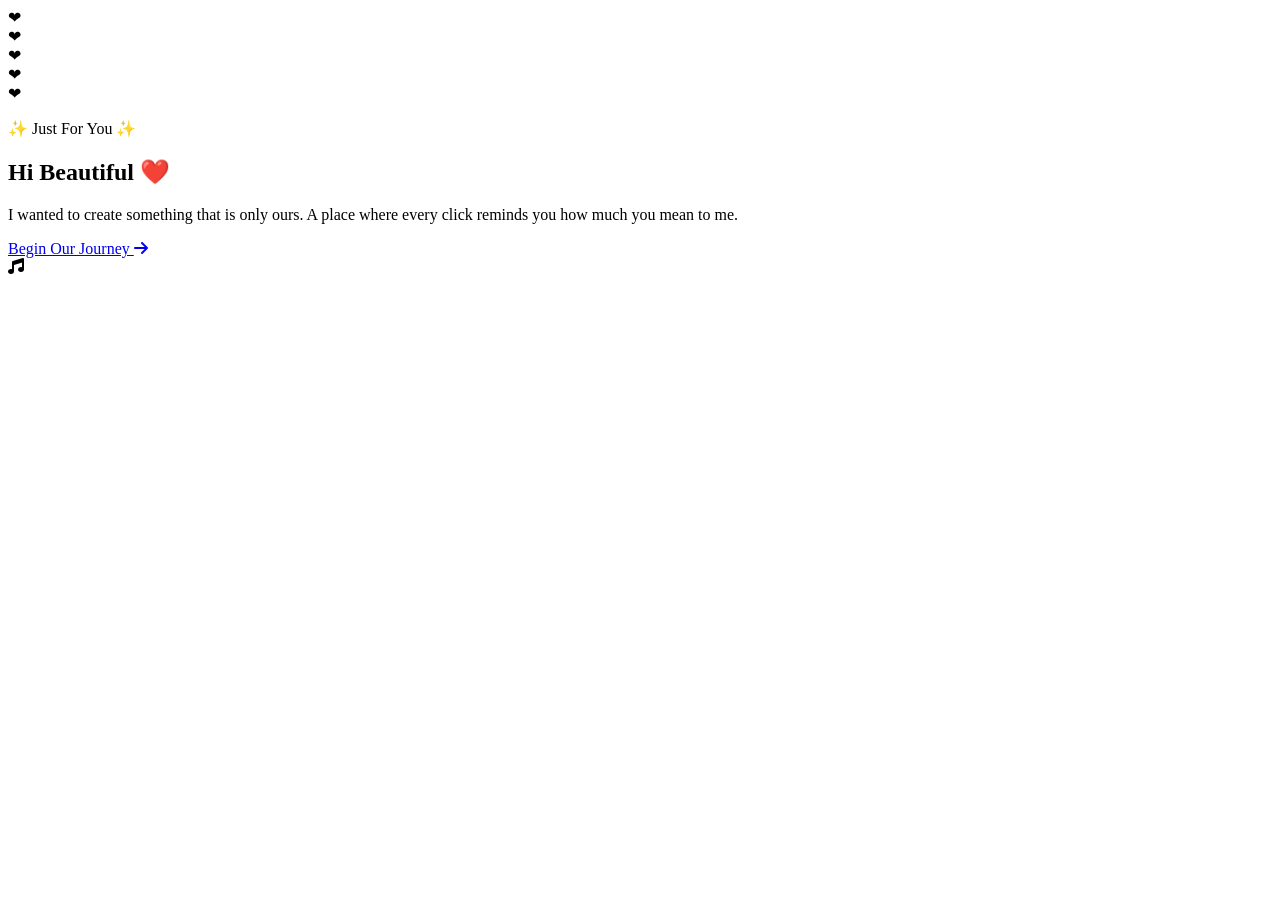
==== index.html @ 3a2ab138 "Add files via upload" ====
<!DOCTYPE html>
<html lang="en">

<head>

    <meta charset="UTF-8">
    <meta name="viewport" content="width=device-width, initial-scale=1.0">

    <title>For Someone Special ❤️</title>

    <!-- Google Font -->
    <link rel="preconnect" href="https://fonts.googleapis.com">
    <link rel="preconnect" href="https://fonts.gstatic.com" crossorigin>

    <link href="https://fonts.googleapis.com/css2?family=Poppins:wght@300;400;500;700&family=Great+Vibes&display=swap" rel="stylesheet">

    <!-- Font Awesome -->
    <link rel="stylesheet"
        href="https://cdnjs.cloudflare.com/ajax/libs/font-awesome/6.6.0/css/all.min.css">

    <!-- CSS -->
    <link rel="stylesheet" href="css/style.css">

</head>

<body>

    <!-- Animated Background -->
    <div class="gradient"></div>

    <!-- Stars -->
    <div class="stars"></div>

    <!-- Moon -->
    <div class="moon"></div>

    <!-- Floating Hearts -->
    <div class="heart h1">❤</div>
    <div class="heart h2">❤</div>
    <div class="heart h3">❤</div>
    <div class="heart h4">❤</div>
    <div class="heart h5">❤</div>

    <!-- Shooting Stars -->
    <span class="shooting-star s1"></span>
    <span class="shooting-star s2"></span>
    <span class="shooting-star s3"></span>

    <!-- Hero -->
    <section class="hero">

        <div class="glass">

            <p class="tag">
                ✨ Just For You ✨
            </p>

            <h1>

                Hi Beautiful

                <span>❤️</span>

            </h1>

            <p class="description">

                I wanted to create something that is only ours.

                A place where every click reminds you how much you mean to me.

            </p>

            <a href="password.html" class="btn">

                Begin Our Journey

                <i class="fa-solid fa-arrow-right"></i>

            </a>

        </div>

    </section>

    <!-- Music Button -->

    <div class="music">

        <i class="fa-solid fa-music"></i>

    </div>

    <!-- Scroll Down Indicator -->

    <div class="scroll-indicator">

        <span></span>

    </div>

    <!-- Canvas -->
    <canvas id="particles"></canvas>

    <script src="js/script.js"></script>

</body>

</html>
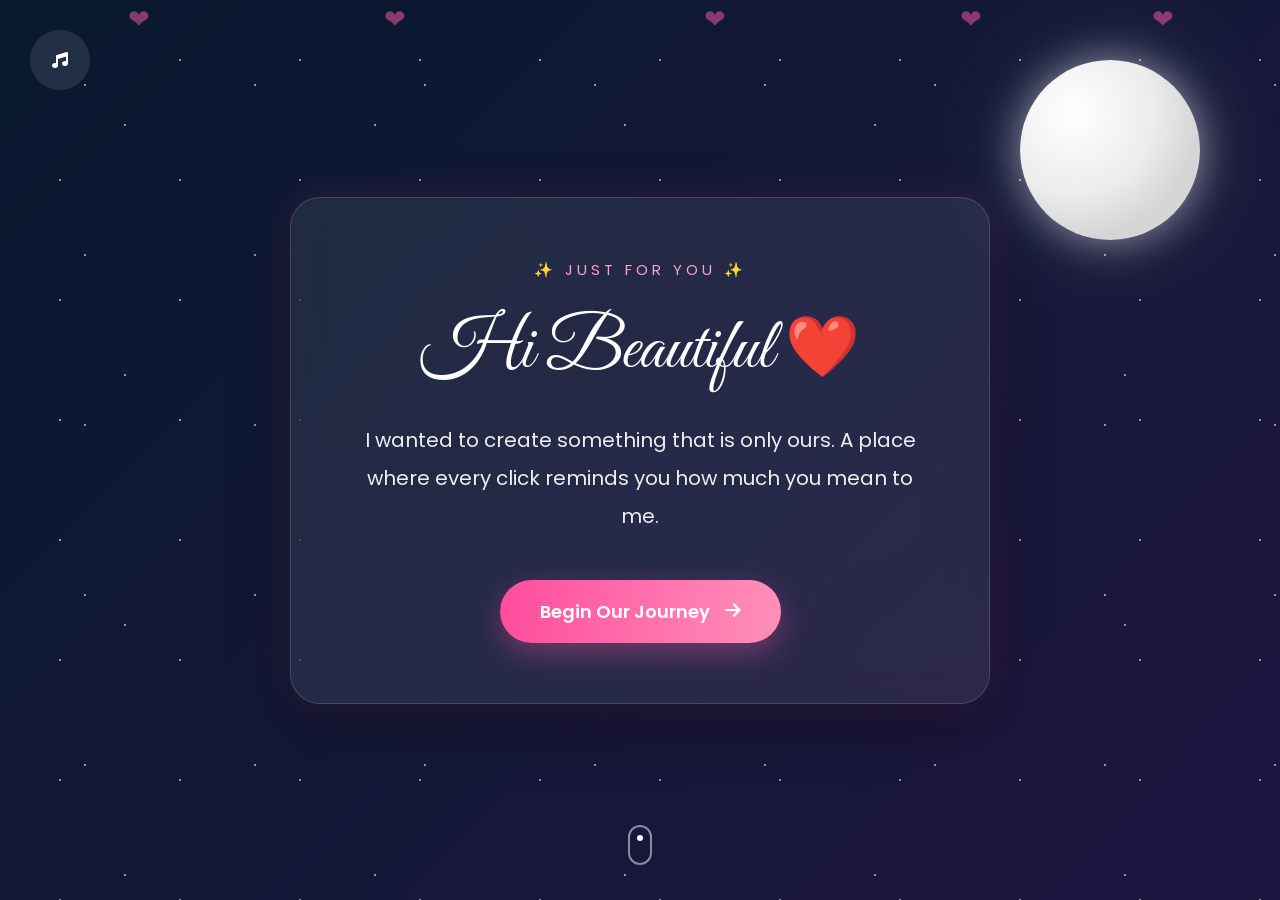
==== commit f31a164e: "Update title and class in index.html" ====
--- a/index.html
+++ b/index.html
@@ -6,7 +6,7 @@
     <meta charset="UTF-8">
     <meta name="viewport" content="width=device-width, initial-scale=1.0">
 
-    <title>For Someone Special ❤️</title>
+    <title>For My Biharan ❤️</title>
 
     <!-- Google Font -->
     <link rel="preconnect" href="https://fonts.googleapis.com">
@@ -19,11 +19,11 @@
         href="https://cdnjs.cloudflare.com/ajax/libs/font-awesome/6.6.0/css/all.min.css">
 
     <!-- CSS -->
-    <link rel="stylesheet" href="css/style.css">
+    <link rel="stylesheet" href="style.css">
 
 </head>
 
-<body>
+<body class="landing-page">
 
     <!-- Animated Background -->
     <div class="gradient"></div>
@@ -102,8 +102,8 @@
     <!-- Canvas -->
     <canvas id="particles"></canvas>
 
-    <script src="js/script.js"></script>
+    <script src="script.js"></script>
 
 </body>
 
-</html>+</html>
--- a/style.css
+++ b/style.css
@@ -0,0 +1,1068 @@
+/* ===========================
+   GOOGLE FONTS
+=========================== */
+
+@import url('https://fonts.googleapis.com/css2?family=Poppins:wght@300;400;500;600;700&family=Great+Vibes&display=swap');
+
+/* ===========================
+   RESET
+=========================== */
+
+*{
+    margin:0;
+    padding:0;
+    box-sizing:border-box;
+}
+
+html{
+    scroll-behavior:smooth;
+}
+
+body{
+
+    font-family:'Poppins',sans-serif;
+
+    overflow:hidden;
+
+    height:100vh;
+
+    background:#050816;
+
+    color:#fff;
+
+    position:relative;
+
+}
+
+/* ===========================
+   ANIMATED BACKGROUND
+=========================== */
+
+.gradient{
+
+    position:fixed;
+
+    inset:0;
+
+    background:linear-gradient(
+        -45deg,
+        #050816,
+        #0c1331,
+        #261447,
+        #08192f
+    );
+
+    background-size:400% 400%;
+
+    animation:gradientMove 18s ease infinite;
+
+    z-index:-5;
+
+}
+
+@keyframes gradientMove{
+
+    0%{background-position:0% 50%;}
+
+    50%{background-position:100% 50%;}
+
+    100%{background-position:0% 50%;}
+
+}
+
+/* ===========================
+   STARS
+=========================== */
+
+.stars{
+
+    position:fixed;
+
+    inset:0;
+
+    background-image:
+
+    radial-gradient(circle,#ffffff 1px,transparent 1px),
+
+    radial-gradient(circle,#ffffff 1px,transparent 1px),
+
+    radial-gradient(circle,#ffffff 1px,transparent 1px);
+
+    background-size:
+
+    120px 120px,
+
+    170px 170px,
+
+    250px 250px;
+
+    opacity:.55;
+
+    animation:twinkle 4s linear infinite;
+
+    z-index:-4;
+
+}
+
+@keyframes twinkle{
+
+    0%,100%{
+
+        opacity:.3;
+
+    }
+
+    50%{
+
+        opacity:.8;
+
+    }
+
+}
+
+/* ===========================
+   MOON
+=========================== */
+
+.moon{
+
+    width:180px;
+
+    height:180px;
+
+    border-radius:50%;
+
+    position:absolute;
+
+    top:60px;
+
+    right:80px;
+
+    background:
+
+    radial-gradient(circle at 30% 30%,
+    #fff,
+    #ececec 45%,
+    #d5d5d5 70%);
+
+    box-shadow:
+
+    0 0 40px rgba(255,255,255,.5),
+
+    0 0 120px rgba(255,255,255,.15);
+
+    animation:moonFloat 6s ease-in-out infinite;
+
+}
+
+@keyframes moonFloat{
+
+    50%{
+
+        transform:translateY(-15px);
+
+    }
+
+}
+
+/* ===========================
+   HERO
+=========================== */
+
+.hero{
+
+    height:100vh;
+
+    display:flex;
+
+    justify-content:center;
+
+    align-items:center;
+
+    padding:30px;
+
+}
+
+.glass{
+
+    width:700px;
+
+    max-width:90%;
+
+    text-align:center;
+
+    padding:60px;
+
+    border-radius:30px;
+
+    background:rgba(255,255,255,.08);
+
+    backdrop-filter:blur(18px);
+
+    border:1px solid rgba(255,255,255,.15);
+
+    box-shadow:
+
+    0 20px 60px rgba(0,0,0,.35),
+
+    0 0 40px rgba(255,105,180,.15);
+
+    animation:cardIn 1.4s ease;
+
+}
+
+@keyframes cardIn{
+
+    from{
+
+        opacity:0;
+
+        transform:translateY(60px);
+
+    }
+
+    to{
+
+        opacity:1;
+
+        transform:none;
+
+    }
+
+}
+
+.tag{
+
+    color:#ff9ed2;
+
+    letter-spacing:4px;
+
+    font-size:15px;
+
+    text-transform:uppercase;
+
+}
+
+h1{
+
+    font-size:72px;
+
+    margin:25px 0;
+
+    font-family:'Great Vibes',cursive;
+
+    font-weight:normal;
+
+}
+
+h1 span{
+
+    font-size:60px;
+
+}
+
+.description{
+
+    font-size:20px;
+
+    line-height:1.9;
+
+    color:#eeeeee;
+
+    margin-bottom:45px;
+
+}
+
+/* ===========================
+   BUTTON
+=========================== */
+
+.btn{
+
+    display:inline-flex;
+
+    align-items:center;
+
+    gap:15px;
+
+    text-decoration:none;
+
+    padding:18px 40px;
+
+    border-radius:50px;
+
+    background:linear-gradient(90deg,#ff4d9e,#ff8fb8);
+
+    color:white;
+
+    font-weight:600;
+
+    font-size:18px;
+
+    position:relative;
+
+    overflow:hidden;
+
+    transition:.4s;
+
+    box-shadow:
+
+    0 10px 30px rgba(255,92,168,.35);
+
+}
+
+.btn::before{
+
+    content:"";
+
+    position:absolute;
+
+    left:-120%;
+
+    top:0;
+
+    width:70%;
+
+    height:100%;
+
+    background:rgba(255,255,255,.35);
+
+    transform:skewX(-30deg);
+
+}
+
+.btn:hover{
+
+    transform:translateY(-5px);
+
+    box-shadow:
+
+    0 20px 40px rgba(255,92,168,.45);
+
+}
+
+.btn:hover::before{
+
+    animation:shine .8s;
+
+}
+
+@keyframes shine{
+
+    to{
+
+        left:160%;
+
+    }
+
+}
+
+/* ===========================
+   MUSIC BUTTON
+=========================== */
+
+.music{
+
+    position:fixed;
+
+    top:30px;
+
+    left:30px;
+
+    width:60px;
+
+    height:60px;
+
+    border-radius:50%;
+
+    display:flex;
+
+    justify-content:center;
+
+    align-items:center;
+
+    background:rgba(255,255,255,.1);
+
+    backdrop-filter:blur(15px);
+
+    cursor:pointer;
+
+    transition:.4s;
+
+}
+
+.music:hover{
+
+    transform:rotate(360deg);
+
+    background:#ff5ca8;
+
+}
+
+/* ===========================
+   HEARTS
+=========================== */
+
+.heart{
+
+    position:absolute;
+
+    color:#ff5ca8;
+
+    font-size:26px;
+
+    opacity:.5;
+
+    animation:floatHeart linear infinite;
+
+}
+
+.h1{
+
+    left:10%;
+
+    animation-duration:10s;
+
+}
+
+.h2{
+
+    left:30%;
+
+    animation-duration:15s;
+
+    animation-delay:2s;
+
+}
+
+.h3{
+
+    left:55%;
+
+    animation-duration:12s;
+
+}
+
+.h4{
+
+    left:75%;
+
+    animation-duration:18s;
+
+}
+
+.h5{
+
+    left:90%;
+
+    animation-duration:11s;
+
+}
+
+@keyframes floatHeart{
+
+    from{
+
+        bottom:-80px;
+
+        transform:translateX(0) scale(.8);
+
+    }
+
+    50%{
+
+        transform:translateX(25px) scale(1.1);
+
+    }
+
+    to{
+
+        bottom:110%;
+
+        transform:translateX(-25px);
+
+    }
+
+}
+
+/* ===========================
+   SHOOTING STARS
+=========================== */
+
+.shooting-star{
+
+    position:absolute;
+
+    width:180px;
+
+    height:2px;
+
+    background:linear-gradient(to right,#fff,transparent);
+
+    transform:rotate(-35deg);
+
+    animation:shoot 6s linear infinite;
+
+}
+
+.s1{
+
+    top:120px;
+
+    left:-250px;
+
+}
+
+.s2{
+
+    top:220px;
+
+    left:-450px;
+
+    animation-delay:2s;
+
+}
+
+.s3{
+
+    top:60px;
+
+    left:-700px;
+
+    animation-delay:4s;
+
+}
+
+@keyframes shoot{
+
+    0%{
+
+        transform:translateX(0) rotate(-35deg);
+
+        opacity:0;
+
+    }
+
+    10%{
+
+        opacity:1;
+
+    }
+
+    100%{
+
+        transform:translateX(1800px) rotate(-35deg);
+
+        opacity:0;
+
+    }
+
+}
+
+/* ===========================
+   SCROLL INDICATOR
+=========================== */
+
+.scroll-indicator{
+
+    position:absolute;
+
+    bottom:35px;
+
+    left:50%;
+
+    transform:translateX(-50%);
+
+}
+
+.scroll-indicator span{
+
+    display:block;
+
+    width:24px;
+
+    height:40px;
+
+    border:2px solid rgba(255,255,255,.5);
+
+    border-radius:30px;
+
+    position:relative;
+
+}
+
+.scroll-indicator span::before{
+
+    content:"";
+
+    width:6px;
+
+    height:6px;
+
+    border-radius:50%;
+
+    background:white;
+
+    position:absolute;
+
+    left:50%;
+
+    transform:translateX(-50%);
+
+    top:8px;
+
+    animation:scrollAnim 1.5s infinite;
+
+}
+
+@keyframes scrollAnim{
+
+    from{
+
+        opacity:1;
+
+        top:8px;
+
+    }
+
+    to{
+
+        opacity:0;
+
+        top:24px;
+
+    }
+
+}
+
+/* ===========================
+   PARTICLE CANVAS
+=========================== */
+
+#particles{
+
+    position:fixed;
+
+    inset:0;
+
+    z-index:-3;
+
+    pointer-events:none;
+
+}
+
+/* ===========================
+   RESPONSIVE
+=========================== */
+
+@media(max-width:768px){
+
+    .moon{
+
+        width:110px;
+
+        height:110px;
+
+        right:20px;
+
+        top:20px;
+
+    }
+
+    h1{
+
+        font-size:48px;
+
+    }
+
+    .glass{
+
+        padding:40px 25px;
+
+    }
+
+    .description{
+
+        font-size:17px;
+
+    }
+
+    .btn{
+
+        padding:16px 28px;
+
+    }
+
+}
+
+/* ===========================
+   PASSWORD PAGE
+=========================== */
+
+.password-page{
+
+    display:flex;
+    
+    justify-content:center;
+    
+    align-items:center;
+    
+    min-height:100vh;
+    
+    padding:25px;
+    
+    overflow:hidden;
+    
+    }
+    
+    .password-card{
+    
+    width:450px;
+    
+    max-width:100%;
+    
+    padding:45px;
+    
+    border-radius:25px;
+    
+    text-align:center;
+    
+    background:rgba(255,255,255,.08);
+    
+    backdrop-filter:blur(20px);
+    
+    border:1px solid rgba(255,255,255,.15);
+    
+    box-shadow:0 15px 40px rgba(0,0,0,.35);
+    
+    animation:cardIn 1s;
+    
+    z-index:5;
+    
+    }
+    
+    .lock-icon{
+    
+    width:90px;
+    
+    height:90px;
+    
+    margin:auto;
+    
+    margin-bottom:20px;
+    
+    border-radius:50%;
+    
+    display:flex;
+    
+    justify-content:center;
+    
+    align-items:center;
+    
+    font-size:40px;
+    
+    background:linear-gradient(45deg,#ff5ca8,#ff9bc9);
+    
+    box-shadow:0 0 30px rgba(255,92,168,.5);
+    
+    animation:pulse 2s infinite;
+    
+    }
+    
+    .password-card h1{
+    
+    font-size:48px;
+    
+    margin-bottom:15px;
+    
+    }
+    
+    .password-card p{
+    
+    color:#ddd;
+    
+    line-height:1.7;
+    
+    }
+    
+    .password-card input{
+    
+    width:100%;
+    
+    margin:30px 0 20px;
+    
+    padding:18px;
+    
+    font-size:18px;
+    
+    border:none;
+    
+    outline:none;
+    
+    border-radius:50px;
+    
+    background:rgba(255,255,255,.1);
+    
+    color:white;
+    
+    text-align:center;
+    
+    }
+    
+    .password-card input::placeholder{
+    
+    color:#bbb;
+    
+    }
+    
+    .password-card button{
+    
+    width:100%;
+    
+    justify-content:center;
+    
+    border:none;
+    
+    cursor:pointer;
+    
+    }
+    
+    .hint{
+    
+    margin-top:20px;
+    
+    font-size:14px;
+    
+    opacity:.8;
+    
+    }
+    
+    .message{
+    
+    margin-top:20px;
+    
+    font-weight:600;
+    
+    font-size:18px;
+    
+    min-height:24px;
+    
+    }
+    
+    .success{
+    
+    color:#74ff9b;
+    
+    }
+    
+    .error{
+    
+    color:#ff8080;
+    
+    }
+    
+    @keyframes pulse{
+    
+    0%,100%{
+    
+    transform:scale(1);
+    
+    }
+    
+    50%{
+    
+    transform:scale(1.08);
+    
+    }
+    
+    }
+    
+    @media(max-width:768px){
+    
+    .password-card{
+    
+    padding:30px 22px;
+    
+    }
+    
+    .password-card h1{
+    
+    font-size:36px;
+    
+    }
+    
+    .lock-icon{
+    
+    width:75px;
+    
+    height:75px;
+    
+    font-size:32px;
+    
+    }
+    
+    }
+
+    /* ===========================
+   ANIMATIONS
+=========================== */
+
+@keyframes gradientMove {
+    
+}
+
+@keyframes twinkle {
+    
+}
+
+@keyframes moonFloat {
+    
+}
+
+@keyframes cardIn {
+    
+}
+
+@keyframes floatHeart {
+    
+}
+
+@keyframes shoot {
+    
+}
+
+@keyframes scrollAnim {
+    
+}
+
+@keyframes pulse {
+    
+}
+
+/* Shake Animation */
+@keyframes shake {
+
+    0%,100%{
+        transform: translateX(0);
+    }
+
+    20%{
+        transform: translateX(-8px);
+    }
+
+    40%{
+        transform: translateX(8px);
+    }
+
+    60%{
+        transform: translateX(-8px);
+    }
+
+    80%{
+        transform: translateX(8px);
+    }
+}
+
+/* ===========================
+   LETTER PAGE
+=========================== */
+
+.letter-page{
+
+    display:flex;
+    
+    justify-content:center;
+    
+    align-items:center;
+    
+    min-height:100vh;
+    
+    padding:30px;
+    
+    }
+    
+    .letter-card{
+    
+    width:850px;
+    
+    max-width:95%;
+    
+    padding:50px;
+    
+    border-radius:25px;
+    
+    background:rgba(255,255,255,.08);
+    
+    backdrop-filter:blur(18px);
+    
+    border:1px solid rgba(255,255,255,.15);
+    
+    box-shadow:0 20px 50px rgba(0,0,0,.35);
+    
+    animation:cardIn 1s;
+    
+    }
+    
+    .letter-title{
+    
+    text-align:center;
+    
+    letter-spacing:4px;
+    
+    color:#ff9ecf;
+    
+    text-transform:uppercase;
+    
+    margin-bottom:20px;
+    
+    }
+    
+    .letter-card h1{
+    
+    text-align:center;
+    
+    margin-bottom:40px;
+    
+    }
+    
+    .letter-text{
+    
+    font-size:22px;
+    
+    line-height:2;
+    
+    min-height:260px;
+    
+    color:#f2f2f2;
+    
+    white-space:pre-line;
+    
+    }
+    
+    .next-btn{
+    
+    margin-top:40px;
+    
+    display:inline-flex;
+    
+    }
+    
+    @media(max-width:768px){
+    
+    .letter-card{
+    
+    padding:30px 20px;
+    
+    }
+    
+    .letter-text{
+    
+    font-size:18px;
+    
+    line-height:1.8;
+    
+    min-height:320px;
+    
+    }
+    
+    }
